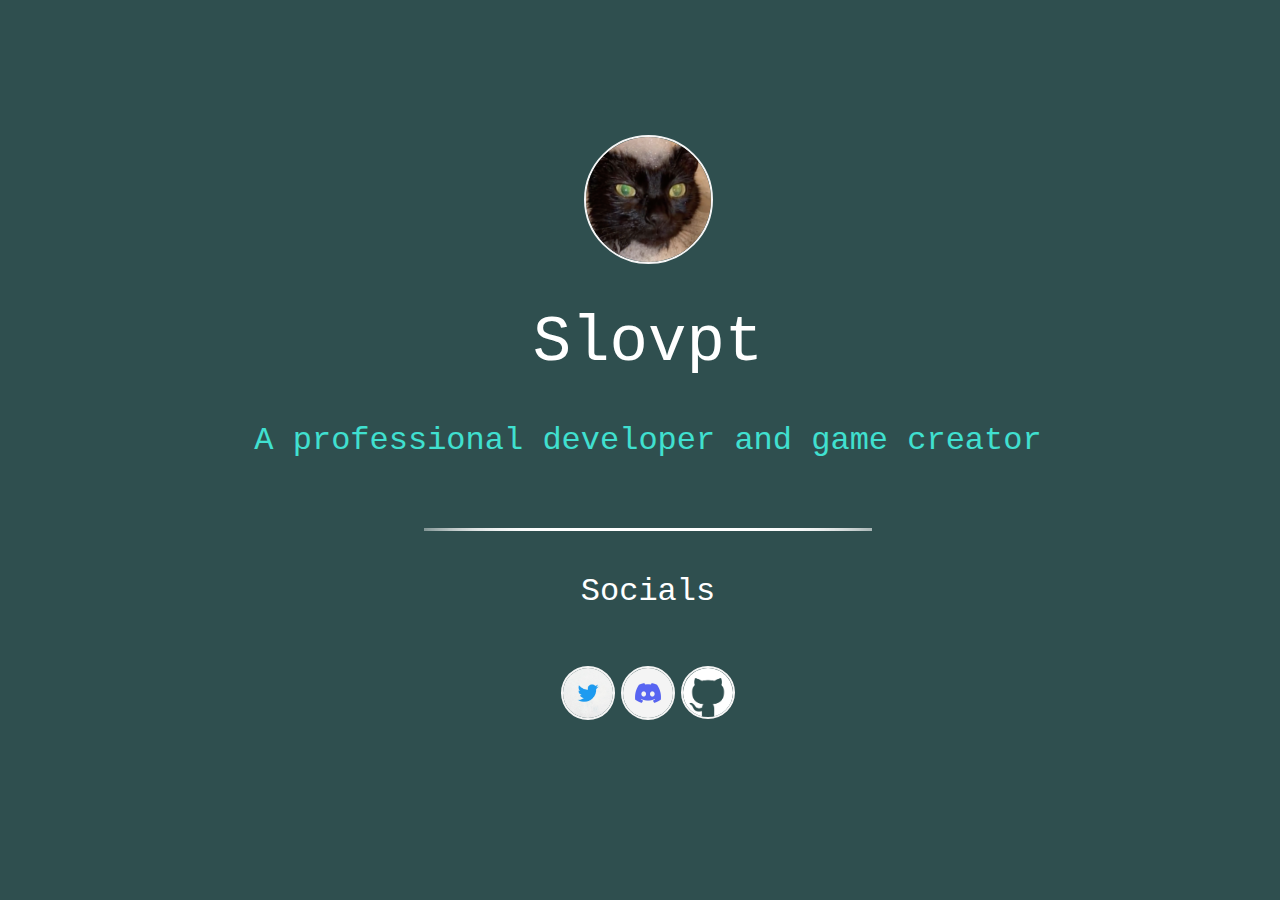
==== index.html @ 67340026 "first commit" ====
<!DOCTYPE html>
<html>

<head>
  <meta charset="utf-8">
  <meta name="viewport" content="width=200, initial-scale=1">
  <title>Main Page</title>
  <link rel="stylesheet" type="text/css" href="design.css" />

  <script>
    var siteWidth = 800;
    var scale = screen.width / siteWidth;

    document.querySelector('meta[name="viewport"]').setAttribute('content', 'width=' + siteWidth + ', initial-scale=' + scale + '');
  </script>
</head>
</head>

<body>
  <script src="script.js"></script>
  <div class="main">
    <img src="images/cat.png" id='cat_img' alt="My PFP" />
    <h1 id='TitleName'>Slovpt</h1>
    <h3>A professional developer and game creator</h3>
    <br>
    <div class="SectionOneDivision">
      <img src="images/line.png" id="LineDivisionOne">
      <h4>Socials</h4>
    </div>
    <br>
    <div class="twitter">
      <p>
        <a href=https://twitter.com/RSlovpt>
          <img src="images/twitter.jpg" id="TwitterLink">
        </a>
      </p>
    </div>
    <div class="discord">
      <p>
        <a href=https://discord.gg/nFHdZduNF4>
          <img src="images/discord.jpg" id="DiscordLink">
        </a>
      </p>
    </div>
    <div class="github">
      <p>
        <a href=https://github.com/rslovpt>
          <img src="images/github.png" id="GithubLink">
        </a>
      </p>
    </div>
  </div>
  <br>
</body>

</html>
---- design.css ----
body {
  background-color: #2F4F4F !important;
}

.main {
  text-align: center;
  width: 100%;
  position: absolute;
  top: 15%;

  font-size: 200%;
  font-weight: 100;
  font-family: 'Courier', 'Courier New', Courier, monospace;
  color: white
}

.main img {
  display: block;
  border-radius: 50%;
  margin: 0 auto;
  border-radius: 100%;
  border: 2px solid whitesmoke;
  width: 125px;
}

.main h1 {
  font-size: 200%;
  font-weight: 100;
}

.main h3 {
  font-family: 'Courier', 'Courier New', Courier, monospace;
  font-size: 100%;
  font-weight: 200;
  color: turquoise;
}

.twitter {
  position: absolute;
  width: 100%;
  left: -60px;
  top: 90%;
  
}

.twitter img {
  width: 50px;
  scale: 50px;
}

.discord {
  position: absolute;
  width: 100%;
  left: 0px;
  top: 90%;
  
}

.discord img {
  width: 50px;
  scale: 50px;
}

.github {
  position: absolute;
  width: 100%;
  left: 60px;
  top: 90%;
}

.github img {
  width: 50px;
  scale: 50px;
  margin: 0 auto;
  border: 2px solid whitesmoke;
  outline-offset: -2px;
}

.SectionOneDivision h4{
  width: 100%;
  font-family: 'Courier', 'Courier New', Courier, monospace;
  font-size: 100%;
  font-weight: 200;
}

.SectionOneDivision img {
  border-radius: 0%;
  border: 0px;
  width:35%;
}
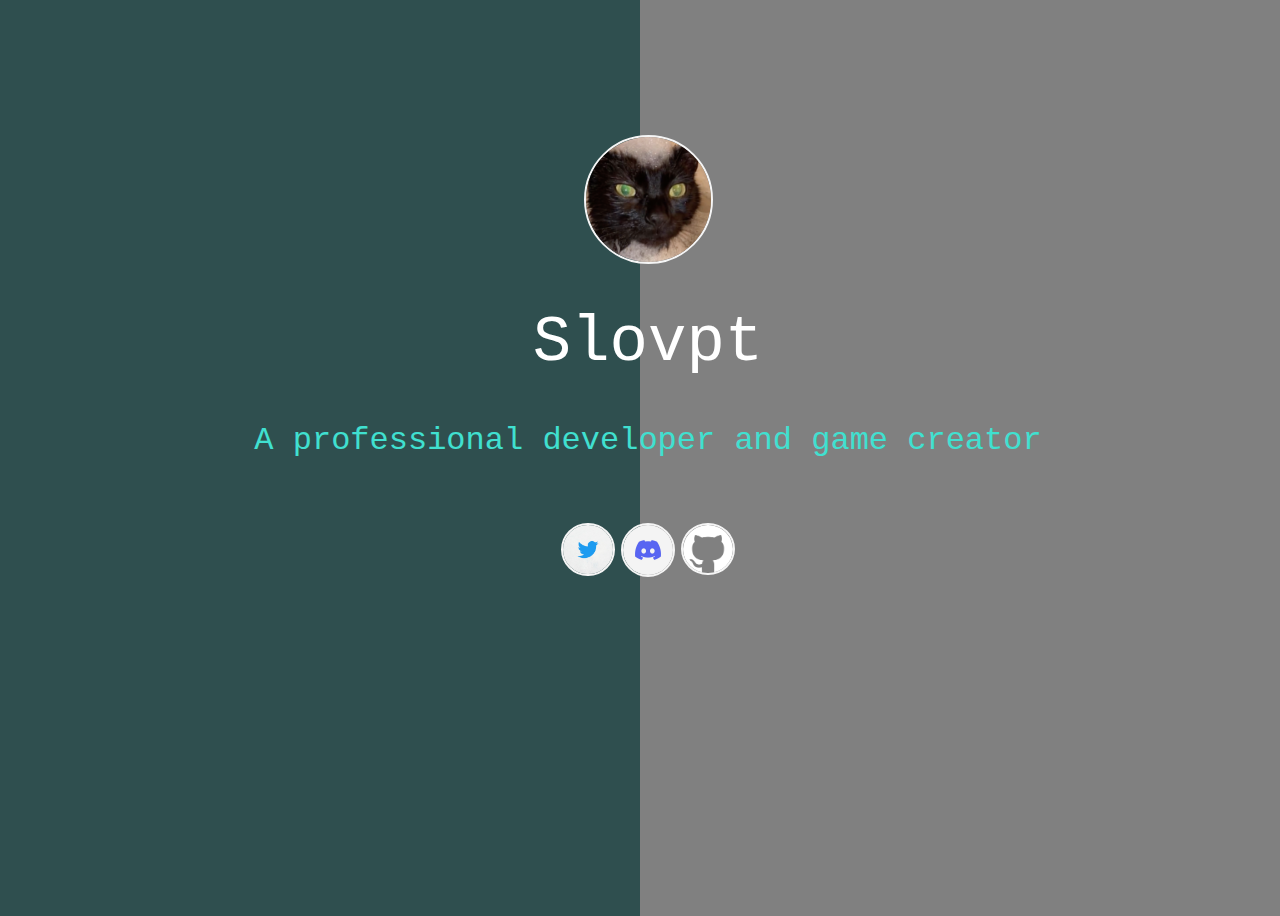
==== commit d90adb37: "Quick Change" ====
--- a/index.html
+++ b/index.html
@@ -22,12 +22,6 @@
     <img src="images/cat.png" id='cat_img' alt="My PFP" />
     <h1 id='TitleName'>Slovpt</h1>
     <h3>A professional developer and game creator</h3>
-    <br>
-    <div class="SectionOneDivision">
-      <img src="images/line.png" id="LineDivisionOne">
-      <h4>Socials</h4>
-    </div>
-    <br>
     <div class="twitter">
       <p>
         <a href=https://twitter.com/RSlovpt>
@@ -49,6 +43,7 @@
         </a>
       </p>
     </div>
+    <br>
   </div>
   <br>
 </body>
--- a/design.css
+++ b/design.css
@@ -1,3 +1,15 @@
+body {
+  width: 100%;
+  height: 100vh;
+  background: linear-gradient(
+    to right,
+    #2F4F4F 0%,
+    #2F4F4F 50%,
+    grey 50%,
+    grey 100%
+  );
+}
+
 body {
   background-color: #2F4F4F !important;
 }
@@ -39,7 +51,6 @@
   position: absolute;
   width: 100%;
   left: -60px;
-  top: 90%;
   
 }
 
@@ -51,9 +62,7 @@
 .discord {
   position: absolute;
   width: 100%;
-  left: 0px;
-  top: 90%;
-  
+  left: 0px;  
 }
 
 .discord img {
@@ -65,7 +74,6 @@
   position: absolute;
   width: 100%;
   left: 60px;
-  top: 90%;
 }
 
 .github img {
@@ -87,4 +95,6 @@
   border-radius: 0%;
   border: 0px;
   width:35%;
+  
+  margin-top: 2cm;
 }
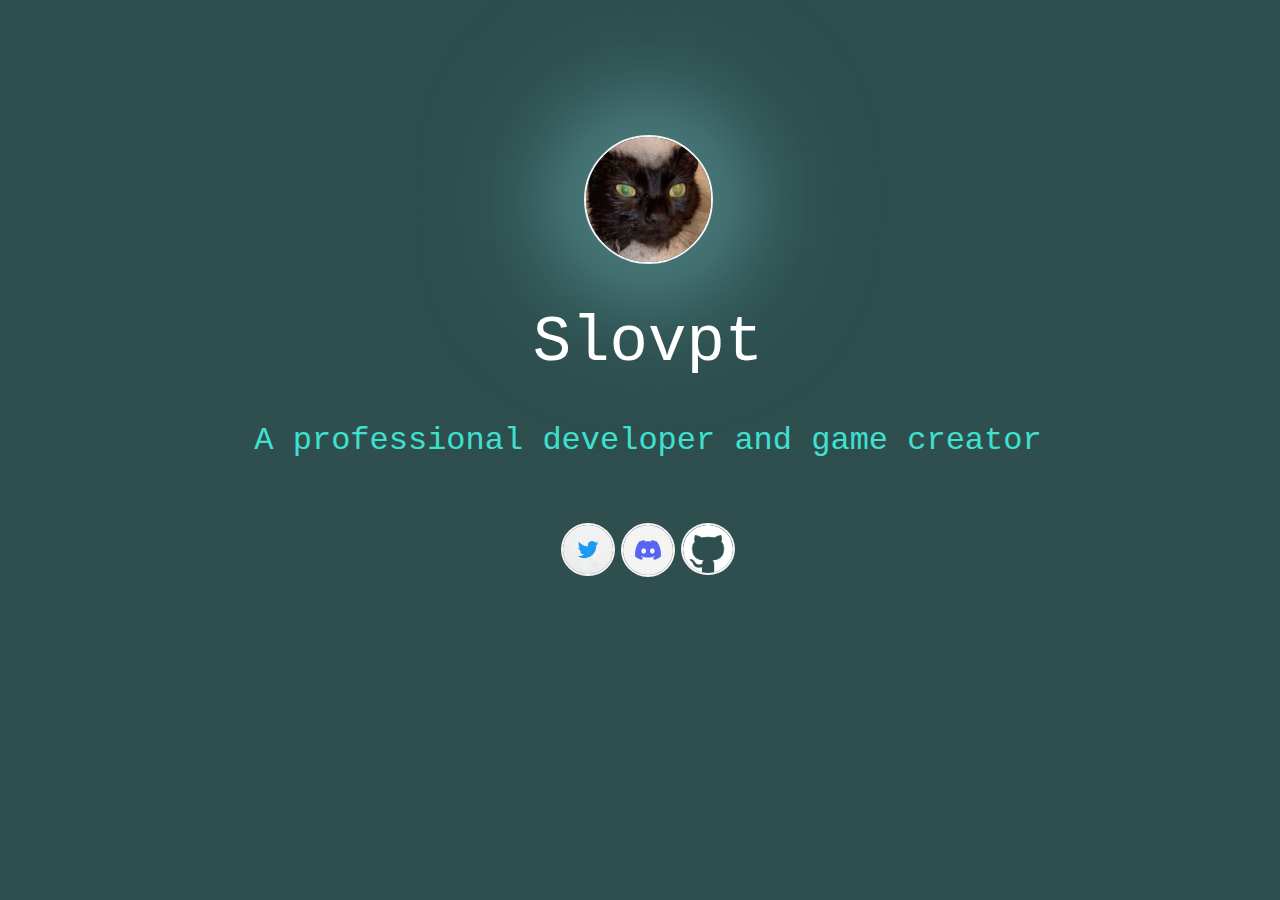
==== commit e63699df: "CSS Changes" ====
--- a/index.html
+++ b/index.html
@@ -8,7 +8,7 @@
   <link rel="stylesheet" type="text/css" href="design.css" />
 
   <script>
-    var siteWidth = 800;
+    var siteWidth = 1200;
     var scale = screen.width / siteWidth;
 
     document.querySelector('meta[name="viewport"]').setAttribute('content', 'width=' + siteWidth + ', initial-scale=' + scale + '');
--- a/design.css
+++ b/design.css
@@ -1,13 +1,7 @@
 body {
   width: 100%;
-  height: 100vh;
-  background: linear-gradient(
-    to right,
-    #2F4F4F 0%,
-    #2F4F4F 50%,
-    grey 50%,
-    grey 100%
-  );
+  height: 100%;
+  background-color: #2F4F4F;
 }
 
 body {
@@ -35,6 +29,14 @@
   width: 125px;
 }
 
+#cat_img {
+    
+  box-shadow:
+    0 0 60px 30px #487878,  /* inner white */
+    0 0 100px 60px #3e6868, /* middle magenta */
+    0 0 140px 90px #2F4F4F; /* outer cyan */
+}
+
 .main h1 {
   font-size: 200%;
   font-weight: 100;
@@ -45,6 +47,7 @@
   font-size: 100%;
   font-weight: 200;
   color: turquoise;
+  
 }
 
 .twitter {
@@ -57,6 +60,7 @@
 .twitter img {
   width: 50px;
   scale: 50px;
+  
 }
 
 .discord {
